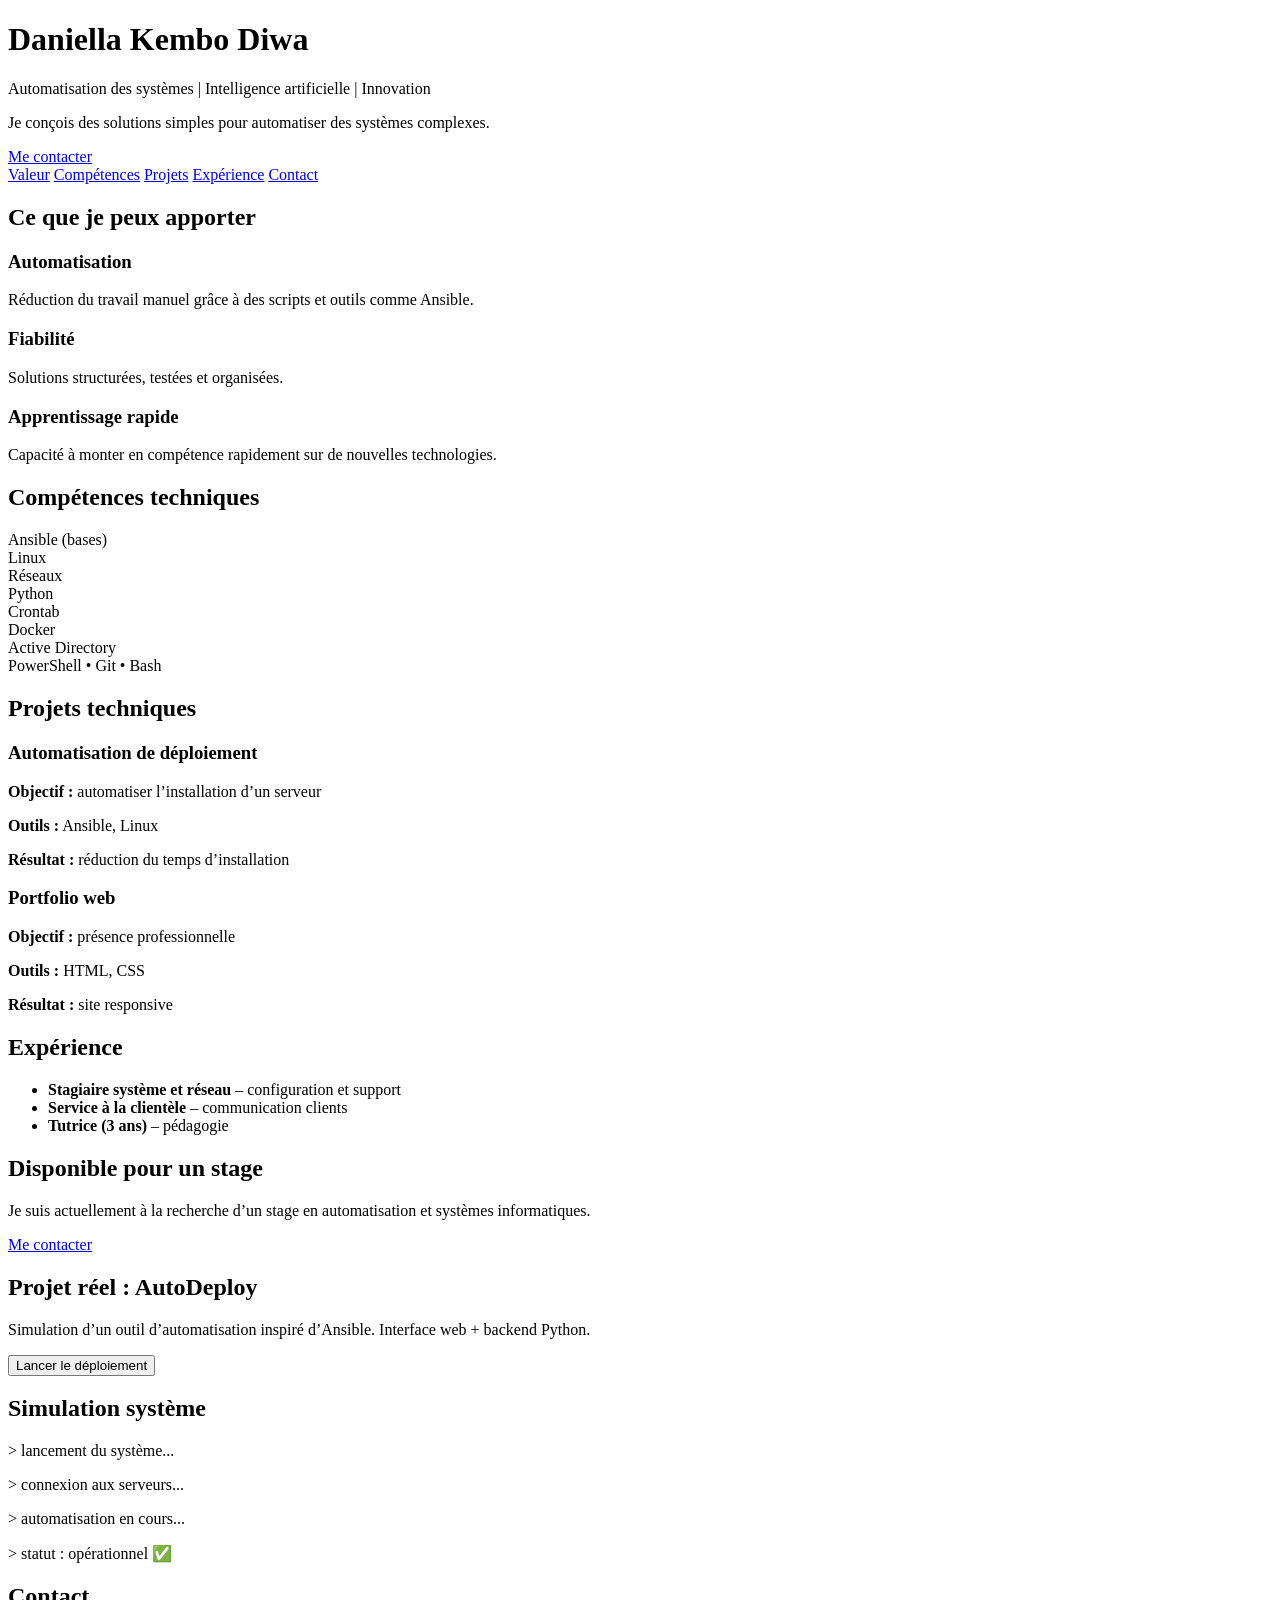
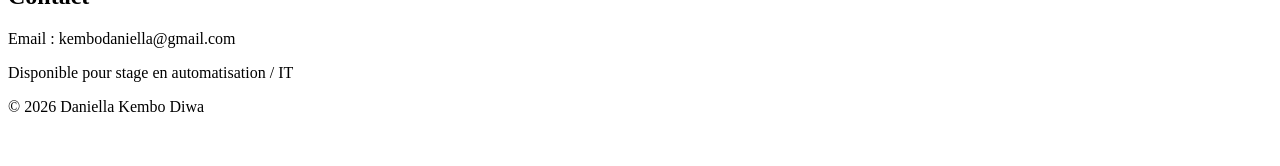
==== index.html @ 141e9a2e "Rename portfolio.html to index.html" ====
<!DOCTYPE html>
<html lang="fr">

<head>
<meta charset="UTF-8">
<meta name="viewport" content="width=device-width, initial-scale=1.0">
<title>Daniella Kembo | Automation Engineer</title>
<link rel="stylesheet" href="style.css">
</head>

<body>

<!-- 🔥 LOADER -->
<div id="loader">
    <div class="spinner"></div>
    <p>Initialisation du système...</p>
</div>

<!-- 🔥 HERO -->
<header class="hero">
    <div class="hero-content">
        <h1>Daniella Kembo Diwa</h1>
        <p class="typewriter">
            Automatisation des systèmes | Intelligence artificielle | Innovation
        </p>
        <p class="tagline">
            Je conçois des solutions simples pour automatiser des systèmes complexes.
        </p>
        <a href="#contact" class="btn">Me contacter</a>
    </div>
</header>

<!-- 🔥 NAVBAR -->
<nav class="navbar">
    <a href="#value">Valeur</a>
    <a href="#skills">Compétences</a>
    <a href="#projects">Projets</a>
    <a href="#experience">Expérience</a>
    <a href="#contact">Contact</a>
</nav>

<!-- 🔥 VALEUR -->
<section id="value" class="section fade-in">
    <h2>Ce que je peux apporter</h2>
    <div class="grid">
        <div class="card">
            <h3>Automatisation</h3>
            <p>Réduction du travail manuel grâce à des scripts et outils comme Ansible.</p>
        </div>
        <div class="card">
            <h3>Fiabilité</h3>
            <p>Solutions structurées, testées et organisées.</p>
        </div>
        <div class="card">
            <h3>Apprentissage rapide</h3>
            <p>Capacité à monter en compétence rapidement sur de nouvelles technologies.</p>
        </div>
    </div>
</section>

<!-- 🔥 SKILLS -->
<section id="skills" class="section dark fade-in">
    <h2>Compétences techniques</h2>
    <div class="grid">
        <div class="card">Ansible (bases)</div>
        <div class="card">Linux</div>
        <div class="card">Réseaux</div>
        <div class="card">Python</div>
        <div class="card">Crontab</div>
        <div class="card">Docker</div>
        <div class="card">Active Directory</div>
        <div class="card">PowerShell • Git • Bash</div>
    </div>
</section>

<!-- 🔥 PROJETS -->
<section id="projects" class="section fade-in">
    <h2>Projets techniques</h2>

    <div class="project">
        <h3>Automatisation de déploiement</h3>
        <p><strong>Objectif :</strong> automatiser l’installation d’un serveur</p>
        <p><strong>Outils :</strong> Ansible, Linux</p>
        <p><strong>Résultat :</strong> réduction du temps d’installation</p>
    </div>

    <div class="project">
        <h3>Portfolio web</h3>
        <p><strong>Objectif :</strong> présence professionnelle</p>
        <p><strong>Outils :</strong> HTML, CSS</p>
        <p><strong>Résultat :</strong> site responsive</p>
    </div>
</section>

<!-- 🔥 EXPERIENCE -->
<section id="experience" class="section dark fade-in">
    <h2>Expérience</h2>
    <ul>
        <li><strong>Stagiaire système et réseau</strong> – configuration et support</li>
        <li><strong>Service à la clientèle</strong> – communication clients</li>
        <li><strong>Tutrice (3 ans)</strong> – pédagogie</li>
    </ul>
</section>

<!-- 🔥 CTA -->
<section class="section highlight fade-in">
    <h2>Disponible pour un stage</h2>
    <p>
        Je suis actuellement à la recherche d’un stage en automatisation et systèmes informatiques.
    </p>
    <a href="#contact" class="btn">Me contacter</a>
</section>

<!-- 🔥 PROJET DEMO -->
<section class="section dark fade-in">
    <h2>Projet réel : AutoDeploy</h2>

    <p>
        Simulation d’un outil d’automatisation inspiré d’Ansible.
        Interface web + backend Python.
    </p>

    <button onclick="runScript()" class="btn">
        Lancer le déploiement
    </button>

    <pre id="output"></pre>
</section>

<!-- 🔥 TERMINAL -->
<section class="section dark fade-in">
    <h2>Simulation système</h2>

    <div class="terminal">
        <p>> lancement du système...</p>
        <p>> connexion aux serveurs...</p>
        <p>> automatisation en cours...</p>
        <p>> statut : opérationnel ✅</p>
    </div>
</section>

<!-- 🔥 CONTACT -->
<section id="contact" class="section fade-in">
    <h2>Contact</h2>
    <p>Email : kembodaniella@gmail.com</p>
    <p>Disponible pour stage en automatisation / IT</p>
</section>

<!-- 🔥 FOOTER -->
<footer>
    <p>© 2026 Daniella Kembo Diwa</p>
</footer>

<!-- 🔥 SCRIPTS -->
<script>

// Loader
window.addEventListener("load", () => {
    setTimeout(() => {
        document.getElementById("loader").style.display = "none";
    }, 1500);
});

// Scroll animation
const elements = document.querySelectorAll(".fade-in");

const observer = new IntersectionObserver(entries => {
    entries.forEach(entry => {
        if (entry.isIntersecting) {
            entry.target.classList.add("visible");
        }
    });
});

elements.forEach(el => observer.observe(el));

// Backend Python trigger
function runScript() {
    const btn = document.querySelector("button");
    const output = document.getElementById("output");

    btn.innerHTML = "Déploiement en cours...";
    btn.disabled = true;

    fetch('/run')
    .then(res => res.text())
    .then(data => {
        output.textContent = data;
        btn.innerHTML = "Relancer";
        btn.disabled = false;
    });
}

</script>

</body>
</html>
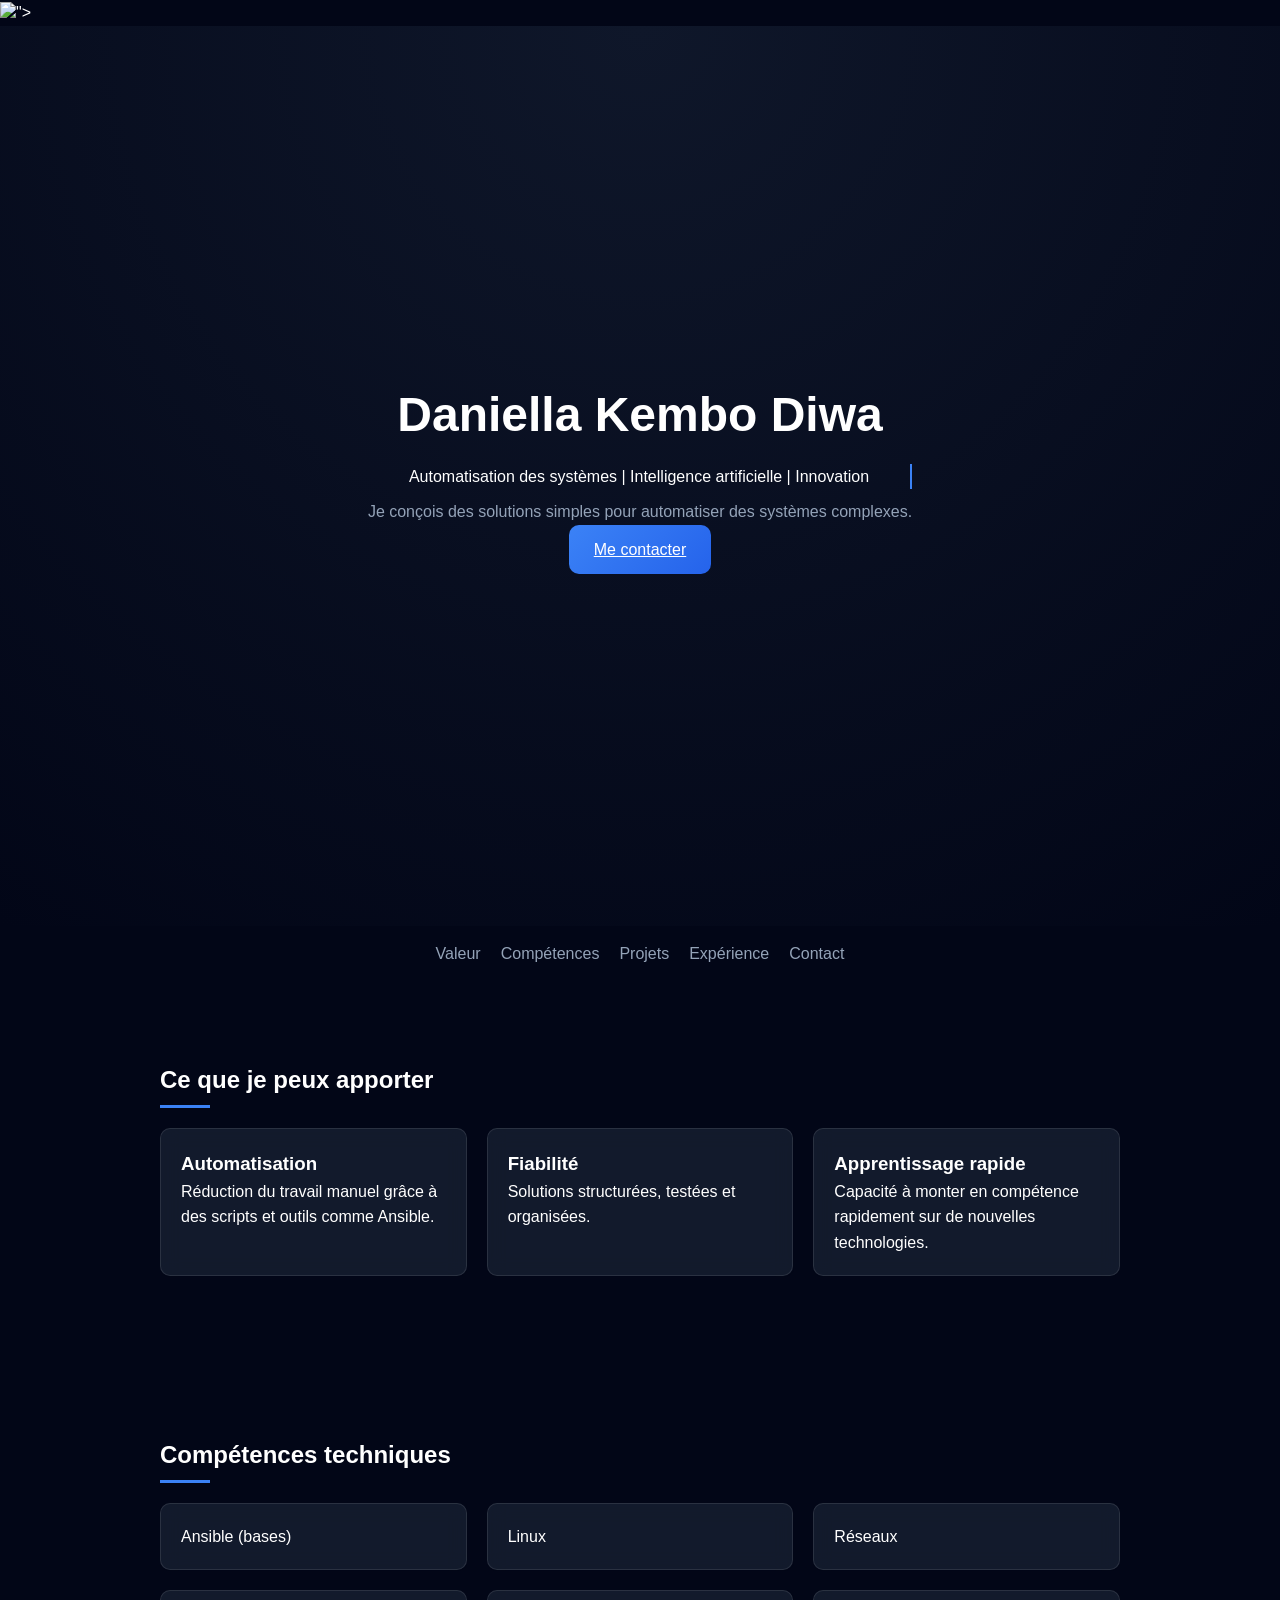
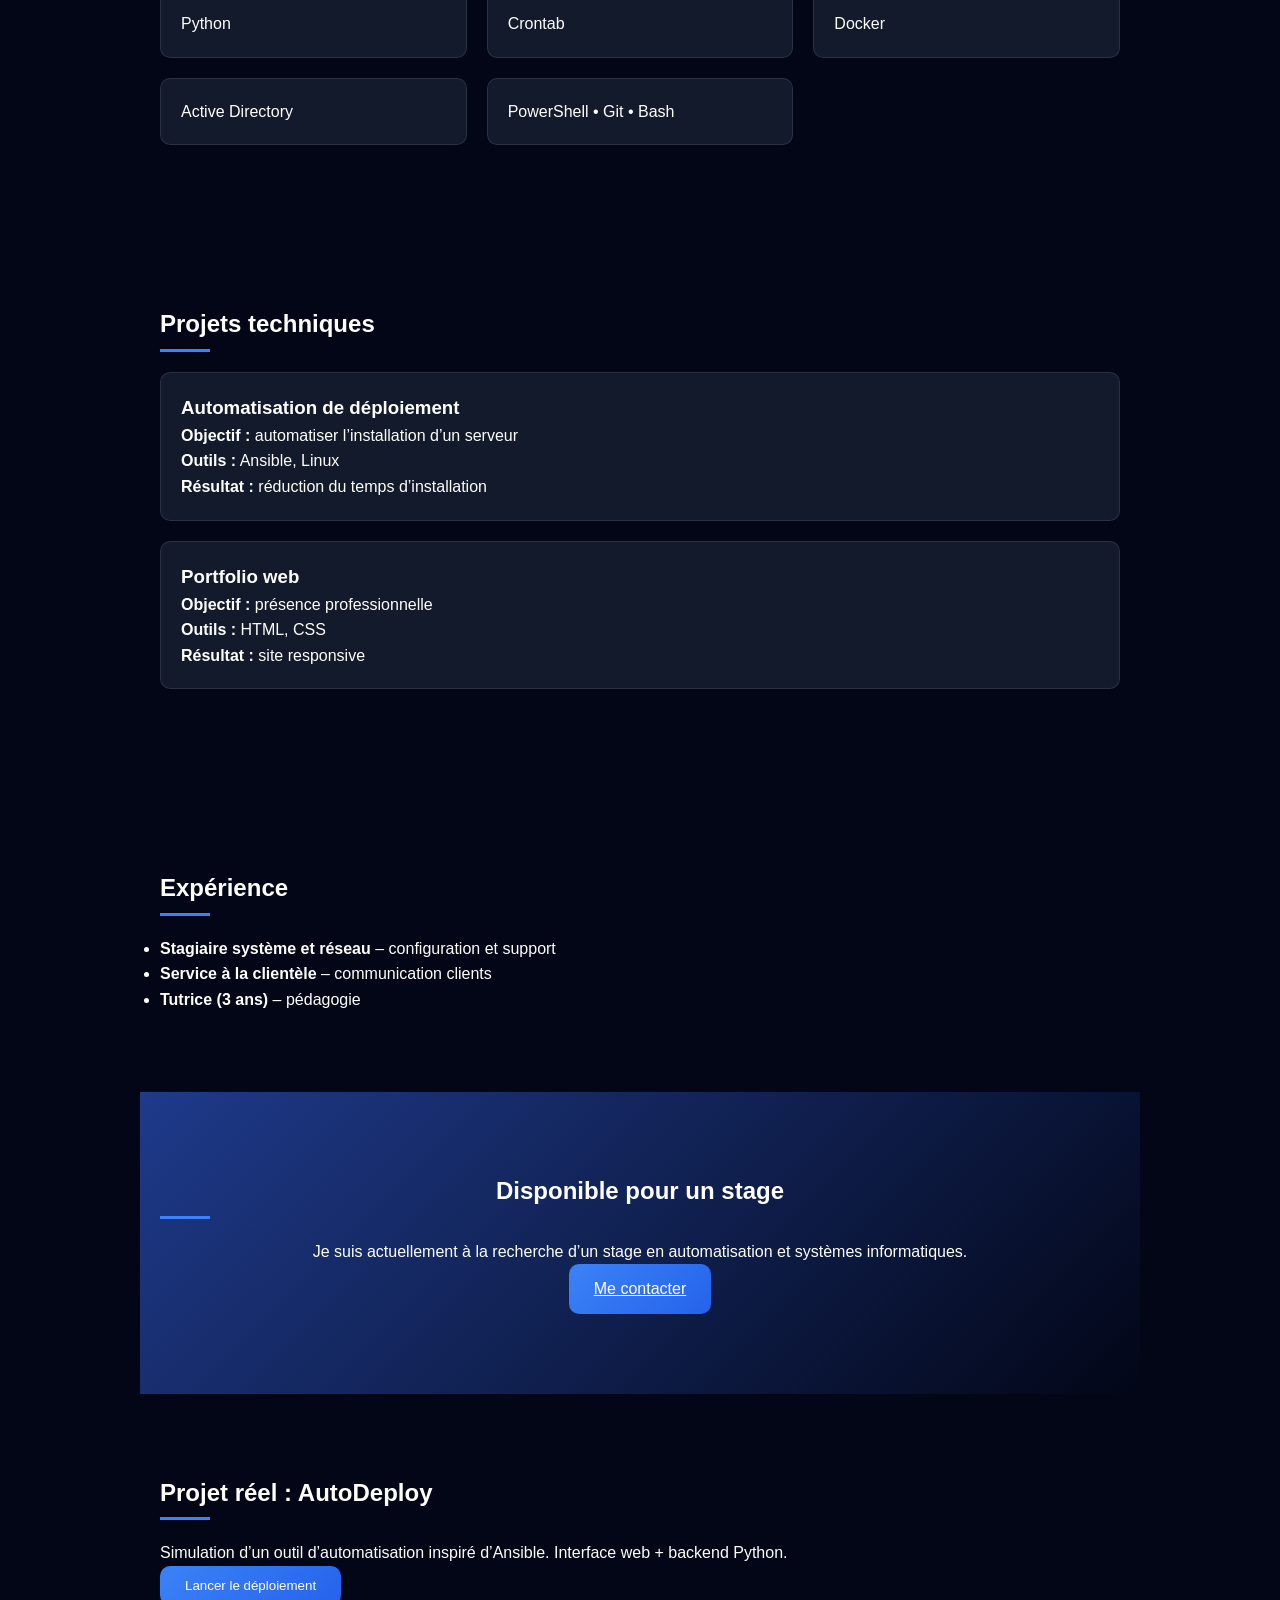
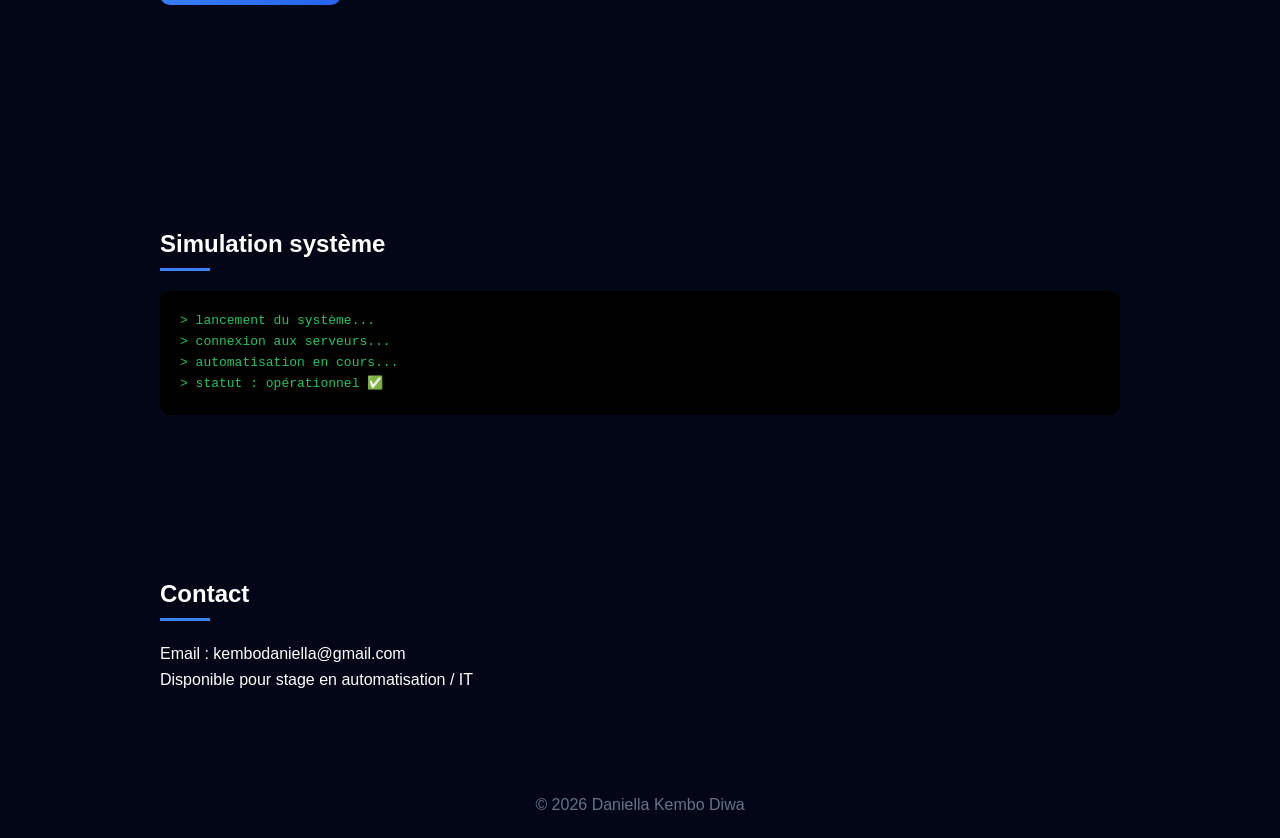
==== commit 14b15120: "Update index.html" ====
--- a/index.html
+++ b/index.html
@@ -4,7 +4,13 @@
 <head>
 <meta charset="UTF-8">
 <meta name="viewport" content="width=device-width, initial-scale=1.0">
+
+<img src="<img src="c:\Users\danie\Downloads\photo_daniella.jpg.jpeg">">
+    
 <title>Daniella Kembo | Automation Engineer</title>
+
+
+    
 <link rel="stylesheet" href="style.css">
 </head>
 
--- a/style.css
+++ b/style.css
@@ -0,0 +1,228 @@
+/* RESET */
+* {
+    margin: 0;
+    padding: 0;
+    box-sizing: border-box;
+}
+
+/* BODY */
+body {
+    font-family: 'Segoe UI', sans-serif;
+    background: #020617;
+    color: white;
+    line-height: 1.6;
+}
+
+/* HERO */
+.hero {
+    height: 100vh;
+    display: flex;
+    justify-content: center;
+    align-items: center;
+    text-align: center;
+    background: radial-gradient(circle at top, #0f172a, #020617);
+}
+
+.hero h1 {
+    font-size: 3rem;
+}
+
+.tagline {
+    margin-top: 10px;
+    color: #94a3b8;
+}
+
+/* TYPEWRITER */
+.typewriter {
+    overflow: hidden;
+    border-right: 2px solid #3b82f6;
+    white-space: nowrap;
+    animation: typing 4s steps(40), blink 0.5s step-end infinite alternate;
+    margin-top: 10px;
+}
+
+@keyframes typing {
+    from { width: 0 }
+    to { width: 100% }
+}
+
+@keyframes blink {
+    50% { border-color: transparent }
+}
+
+/* NAVBAR */
+.navbar {
+    display: flex;
+    justify-content: center;
+    gap: 20px;
+    background: #020617;
+    padding: 15px;
+    position: sticky;
+    top: 0;
+    z-index: 1000;
+}
+
+.navbar a {
+    color: #94a3b8;
+    text-decoration: none;
+}
+
+.navbar a:hover {
+    color: white;
+}
+
+/* SECTIONS */
+.section {
+    padding: 80px 20px;
+    max-width: 1000px;
+    margin: auto;
+}
+
+.dark {
+    background: #020617;
+}
+
+/* GRID */
+.grid {
+    display: grid;
+    grid-template-columns: repeat(auto-fit, minmax(250px, 1fr));
+    gap: 20px;
+}
+
+/* CARD */
+.card {
+    padding: 20px;
+    border-radius: 10px;
+    backdrop-filter: blur(10px);
+    background: rgba(30, 41, 59, 0.6);
+    border: 1px solid rgba(255,255,255,0.1);
+}
+
+/* PROJECT */
+.project {
+    padding: 20px;
+    border-radius: 10px;
+    margin-bottom: 20px;
+    backdrop-filter: blur(10px);
+    background: rgba(30, 41, 59, 0.6);
+    border: 1px solid rgba(255,255,255,0.1);
+    transition: 0.3s;
+}
+
+.project:hover {
+    transform: translateY(-10px) scale(1.02);
+    box-shadow: 0 10px 30px rgba(59,130,246,0.3);
+}
+
+/* TITRES */
+h2 {
+    margin-bottom: 20px;
+    position: relative;
+}
+
+h2::after {
+    content: "";
+    width: 50px;
+    height: 3px;
+    background: #3b82f6;
+    display: block;
+    margin-top: 5px;
+}
+
+/* HIGHLIGHT */
+.highlight {
+    background: linear-gradient(135deg, #1e3a8a, #020617);
+    text-align: center;
+}
+
+/* BUTTON */
+button, .btn {
+    background: linear-gradient(135deg, #3b82f6, #2563eb);
+    border: none;
+    padding: 12px 25px;
+    color: white;
+    border-radius: 10px;
+    transition: 0.3s;
+    cursor: pointer;
+    display: inline-block;
+}
+
+button:hover, .btn:hover {
+    transform: scale(1.05);
+    box-shadow: 0 0 15px #3b82f6;
+}
+
+/* OUTPUT */
+#output {
+    margin-top: 20px;
+    background: #020617;
+    padding: 20px;
+    border-radius: 10px;
+    color: #22c55e;
+    white-space: pre-line;
+    font-family: monospace;
+}
+
+/* CODE BLOCK */
+pre {
+    background: #020617;
+    padding: 20px;
+    border-radius: 10px;
+    overflow-x: auto;
+}
+
+/* TERMINAL */
+.terminal {
+    background: black;
+    color: #22c55e;
+    padding: 20px;
+    font-family: monospace;
+    border-radius: 10px;
+    line-height: 1.6;
+}
+
+/* SCROLL ANIMATION */
+.fade-in {
+    opacity: 0;
+    transform: translateY(30px);
+    transition: all 0.8s ease;
+}
+
+.fade-in.visible {
+    opacity: 1;
+    transform: translateY(0);
+}
+
+/* LOADER */
+#loader {
+    position: fixed;
+    width: 100%;
+    height: 100%;
+    background: #020617;
+    display: flex;
+    flex-direction: column;
+    justify-content: center;
+    align-items: center;
+    z-index: 9999;
+    color: #22c55e;
+}
+
+.spinner {
+    width: 40px;
+    height: 40px;
+    border: 4px solid #1e293b;
+    border-top: 4px solid #3b82f6;
+    border-radius: 50%;
+    animation: spin 1s linear infinite;
+}
+
+@keyframes spin {
+    100% { transform: rotate(360deg); }
+}
+
+/* FOOTER */
+footer {
+    text-align: center;
+    padding: 20px;
+    color: #64748b;
+}
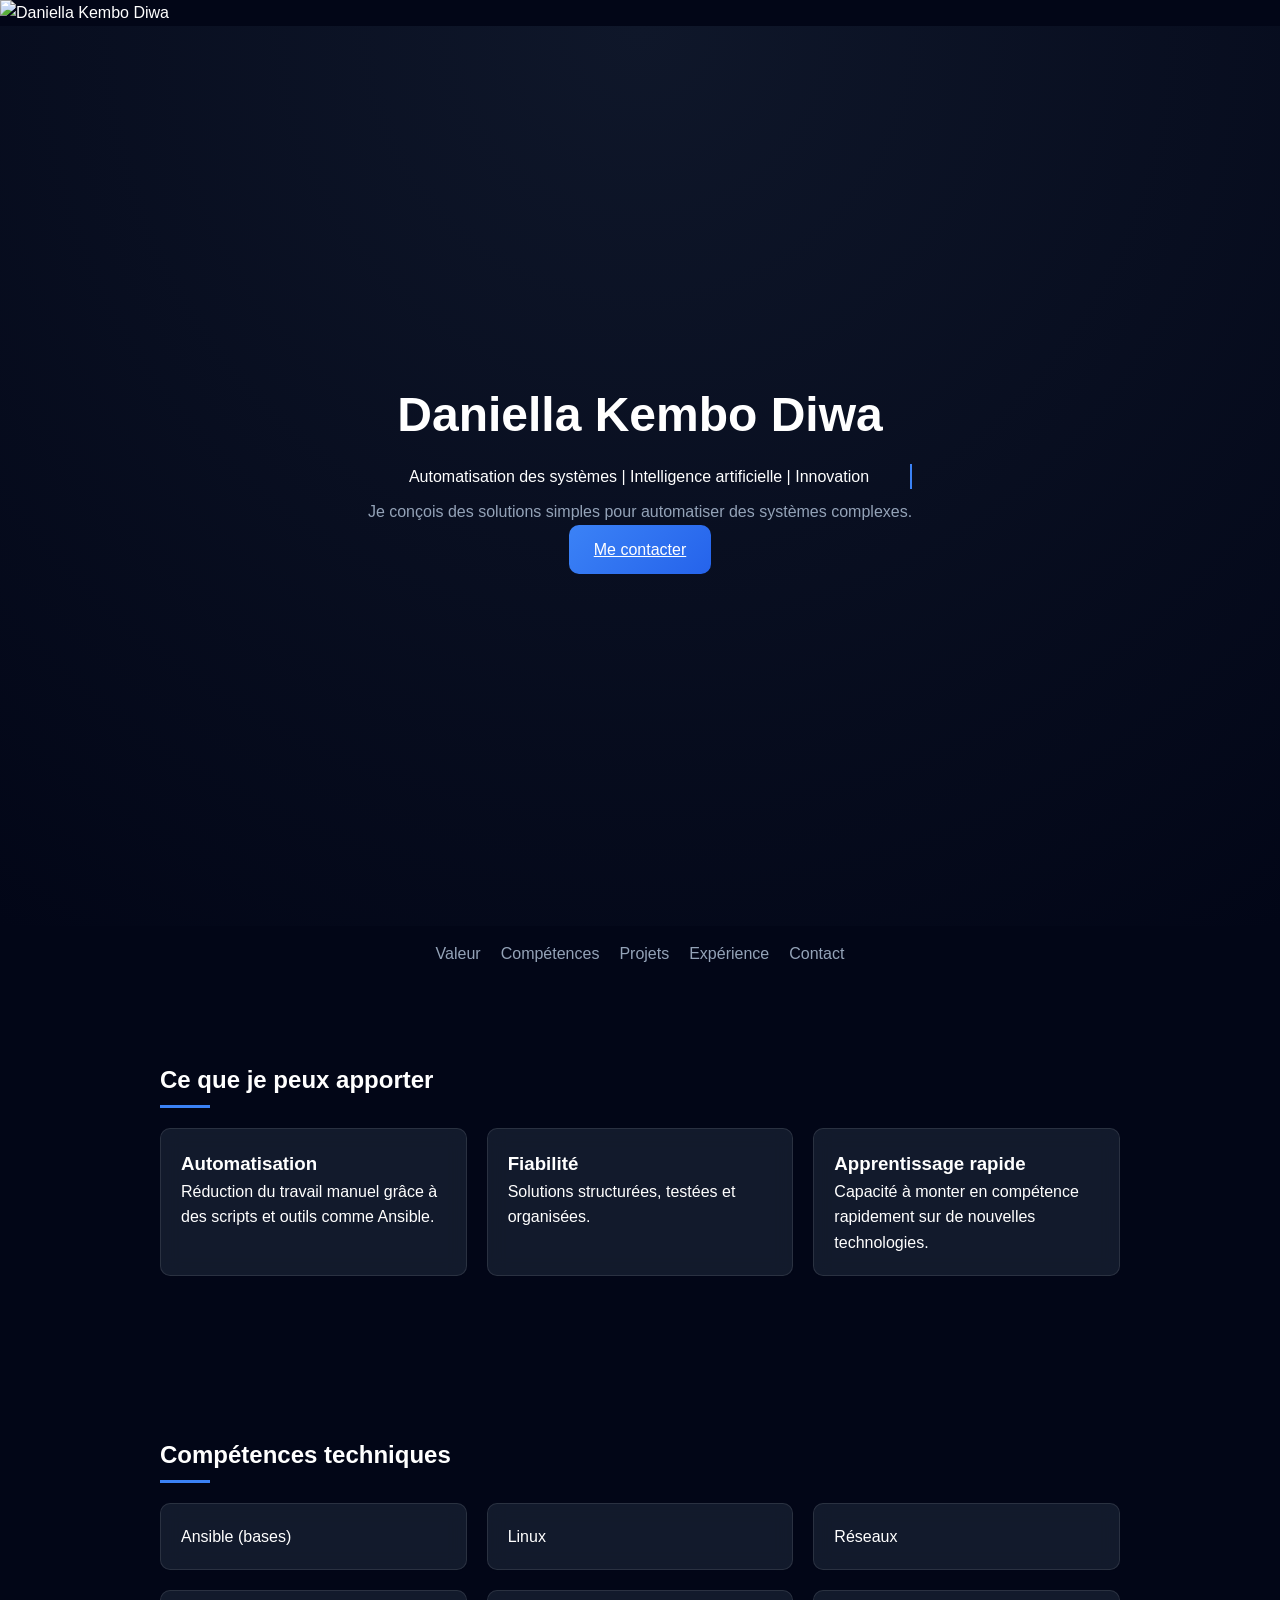
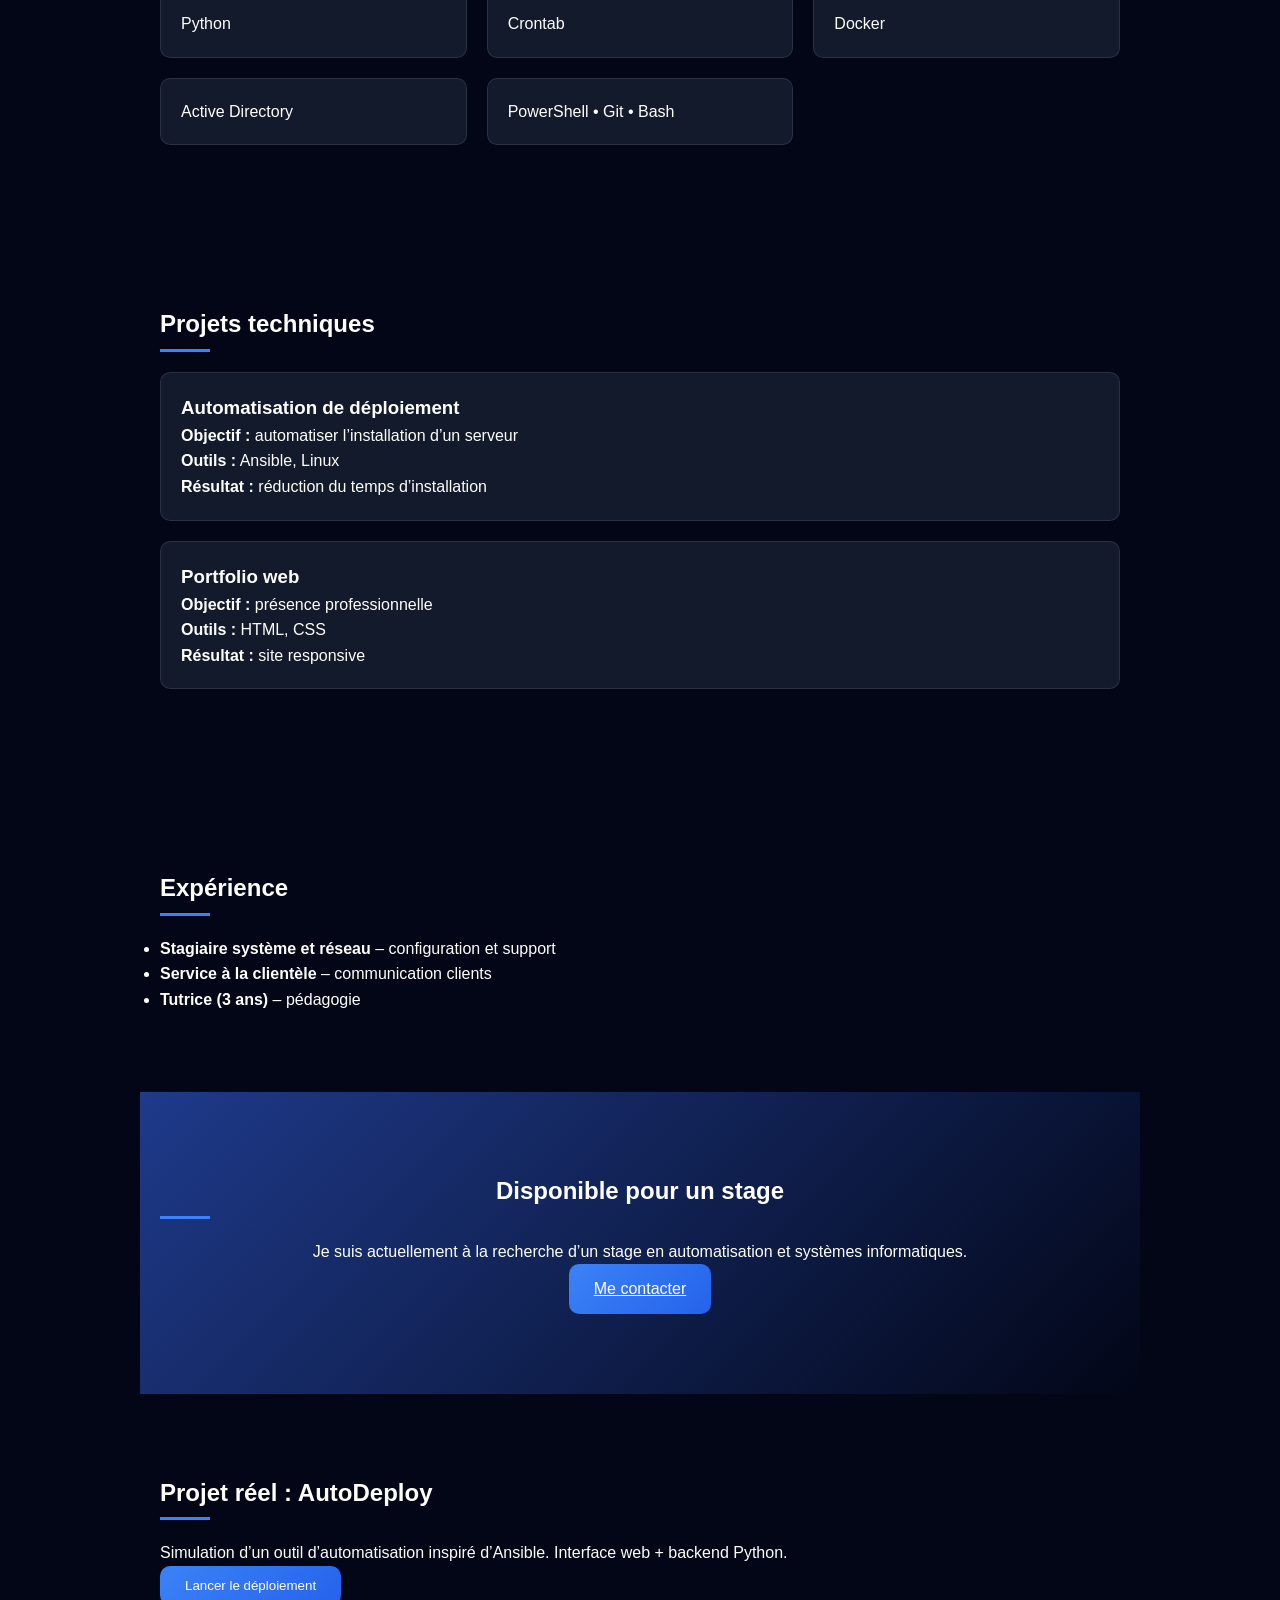
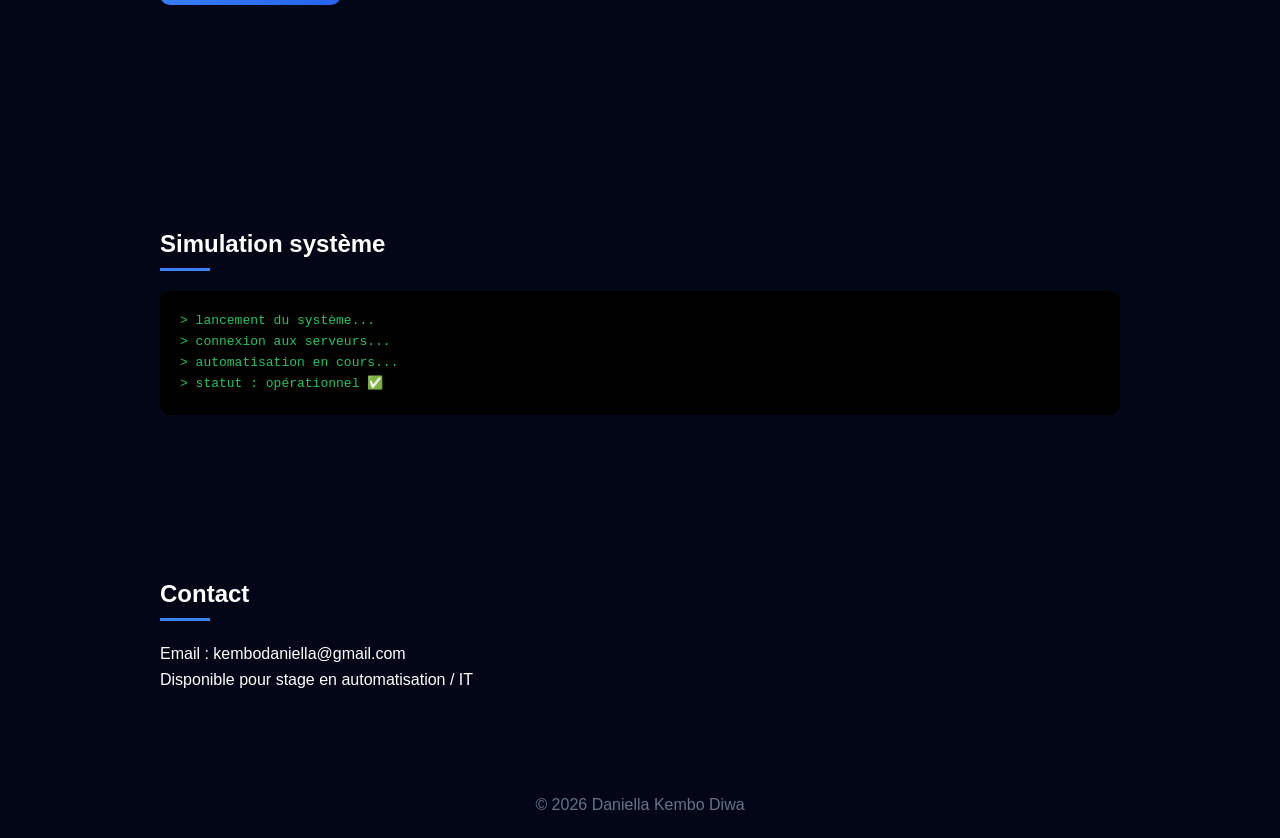
==== commit 5bcfa26c: "Update index.html" ====
--- a/index.html
+++ b/index.html
@@ -5,7 +5,9 @@
 <meta charset="UTF-8">
 <meta name="viewport" content="width=device-width, initial-scale=1.0">
 
-<img src="<img src="c:\Users\danie\Downloads\photo_daniella.jpg.jpeg">">
+<img src="<img src="c:\Users\danie\Downloads\photo_daniella.jpg.jpeg" alt="Daniella Kembo Diwa" class="profile-photo"> 
+
+
     
 <title>Daniella Kembo | Automation Engineer</title>
 
